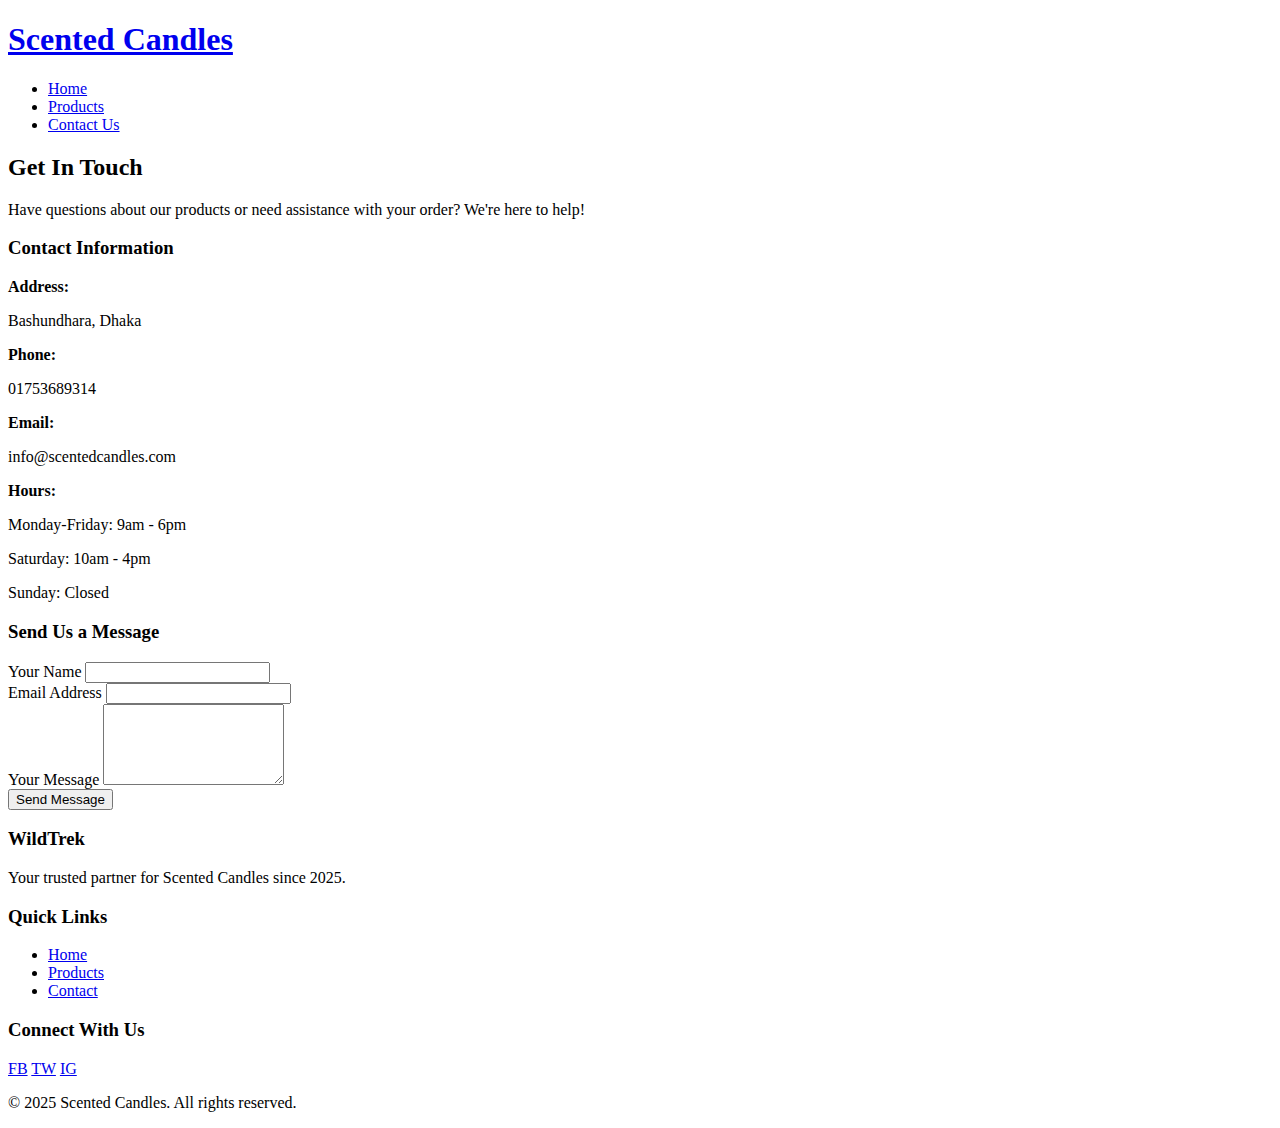
==== contact.html @ 1d8ac52d "Fourth Commit" ====
<!DOCTYPE html>
<html lang="en">
<head>
    <meta charset="UTF-8">
    <meta name="viewport" content="width=device-width, initial-scale=1.0">
    <title>Contact Us - Scented Candles</title>
    <link rel="stylesheet" href="styles.css">
    <script src="script.js" defer></script>
</head>
<body>
      <!-- Tahmid Mobassir Khan - ID1930818 -->
    <header>
        <div class="logo">
            <h1><a href="index.html">Scented Candles</a></h1>
        </div>
        <nav>
            <ul class="nav-links">
                <li><a href="index.html">Home</a></li>
                <li><a href="products.html">Products</a></li>
                <li><a href="contact.html" class="active">Contact Us</a></li>
            </ul>
        </nav>
    </header>
    <main>
        <section class="contact-hero">
            <h2>Get In Touch</h2>
            <p>Have questions about our products or need assistance with your order? We're here to help!</p>
        </section>
        <section class="contact-container">
            <div class="contact-info">
                <h3>Contact Information</h3>
                <div class="info-item">
                    <strong>Address:</strong>
                    <p>Bashundhara, Dhaka</p>
                </div>
                <div class="info-item">
                    <strong>Phone:</strong>
                    <p>01753689314</p>
                </div>
                <div class="info-item">
                    <strong>Email:</strong>
                    <p>info@scentedcandles.com</p>
                </div>
                <div class="info-item">
                    <strong>Hours:</strong>
                    <p>Monday-Friday: 9am - 6pm</p>
                    <p>Saturday: 10am - 4pm</p>
                    <p>Sunday: Closed</p>
                </div>
            </div>
            
            <div class="contact-form">
                <h3>Send Us a Message</h3>
                <form id="contactForm">
                    <div class="form-group">
                        <label for="name">Your Name</label>
                        <input type="text" id="name" name="name" required>
                    </div>
                    
                    <div class="form-group">
                        <label for="email">Email Address</label>
                        <input type="email" id="email" name="email" required>
                    </div>
                    <div class="form-group">
                        <label for="message">Your Message</label>
                        <textarea id="message" name="message" rows="5" required></textarea>
                    </div>
                    <button type="button" class="submit-button" onclick="submitForm()">Send Message</button>
                </form>
                <div id="formStatus"></div>
            </div>
        </section>
    </main>

    <footer>
        <div class="footer-content">
            <div class="footer-section">
                <h3>WildTrek</h3>
                <p>Your trusted partner for Scented Candles since 2025.</p>
            </div>
            <div class="footer-section">
                <h3>Quick Links</h3>
                <ul>
                    <li><a href="index.html">Home</a></li>
                    <li><a href="products.html">Products</a></li>
                    <li><a href="contact.html">Contact</a></li>
                </ul>
            </div>
            <div class="footer-section">
                <h3>Connect With Us</h3>
                <div class="social-icons">
                    <a href="#" class="social-icon">FB</a>
                    <a href="#" class="social-icon">TW</a>
                    <a href="#" class="social-icon">IG</a>
                </div>
            </div>
        </div>
        <div class="copyright">
            <p>&copy; 2025 Scented Candles. All rights reserved.</p>
        </div>
    </footer>
</body>
</html
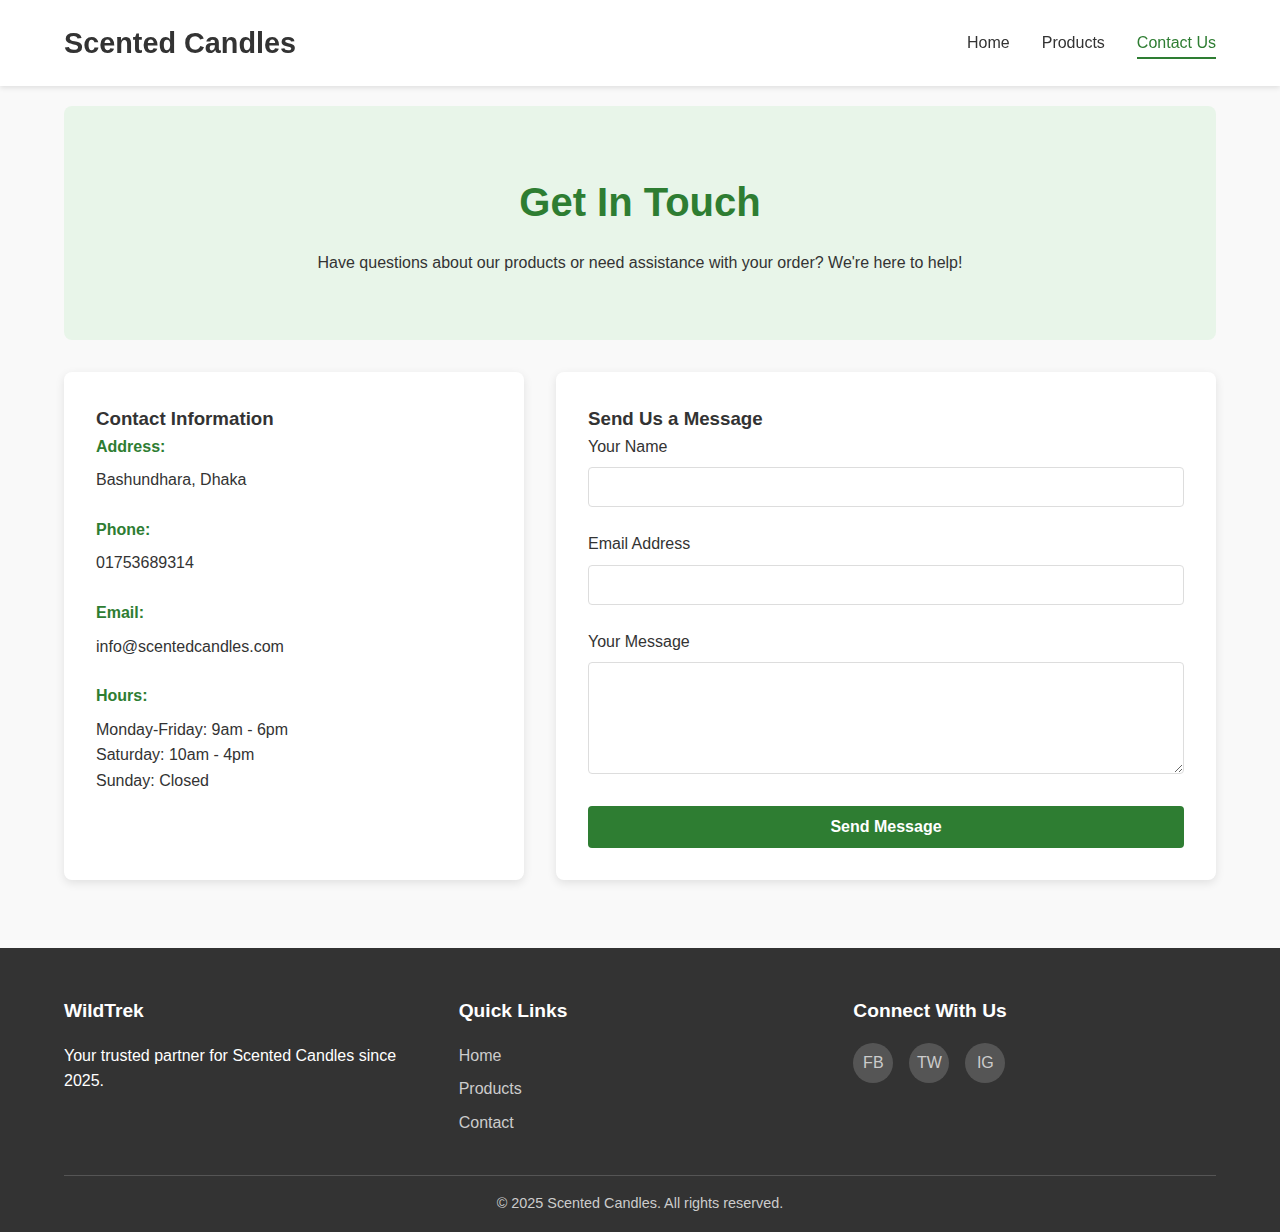
==== commit 97945bab: "10th Commit" ====
--- a/contact.html
+++ b/contact.html
@@ -16,7 +16,7 @@
         <nav>
             <ul class="nav-links">
                 <li><a href="index.html">Home</a></li>
-                <li><a href="products.html">Products</a></li>
+                <li><a href="product.html">Products</a></li>
                 <li><a href="contact.html" class="active">Contact Us</a></li>
             </ul>
         </nav>
@@ -82,7 +82,7 @@
                 <h3>Quick Links</h3>
                 <ul>
                     <li><a href="index.html">Home</a></li>
-                    <li><a href="products.html">Products</a></li>
+                    <li><a href="product.html">Products</a></li>
                     <li><a href="contact.html">Contact</a></li>
                 </ul>
             </div>
--- a/styles.css
+++ b/styles.css
@@ -0,0 +1,554 @@
+/* Global Styles */
+* {
+    margin: 0;
+    padding: 0;
+    box-sizing: border-box;
+    font-family: 'Segoe UI', Tahoma, Geneva, Verdana, sans-serif;
+}
+body {
+    background-color: #f9f9f9;
+    color: #333;
+    line-height: 1.6;
+}
+a {
+    text-decoration: none;
+    color: #333;
+}
+ul {
+    list-style: none;
+}
+img {
+    max-width: 100%;
+    height: auto;
+}
+/* Header Styling */
+header {
+    background-color: #ffffff;
+    padding: 20px 5%;
+    box-shadow: 0 2px 5px rgba(0, 0, 0, 0.1);
+    display: flex;
+    justify-content: space-between;
+    align-items: center;
+    position: sticky;
+    top: 0;
+    z-index: 100;
+}
+.logo h1 {
+    color: #2e7d32;
+    font-size: 1.8rem;
+}
+.nav-links {
+    display: flex;
+}
+.nav-links li {
+    margin-left: 2rem;
+}
+.nav-links a {
+    font-weight: 500;
+    padding: 8px 0;
+    position: relative;
+}
+
+.nav-links a:hover {
+    color: #2e7d32;
+}
+.nav-links a:after {
+    content: '';
+    position: absolute;
+    bottom: 0;
+    left: 0;
+    width: 0;
+    height: 2px;
+    background-color: #2e7d32;
+    transition: width 0.3s ease;
+}
+
+.nav-links a:hover:after {
+    width: 100%;
+}
+
+.nav-links a.active {
+    color: #2e7d32;
+}
+
+.nav-links a.active:after {
+    width: 100%;
+}
+
+/* Main Content Styles */
+main {
+    min-height: 80vh;
+    padding: 20px 5%;
+}
+
+section {
+    margin-bottom: 3rem;
+}
+
+.hero {
+    background-image: linear-gradient(rgba(0, 0, 0, 0.5), rgba(0, 0, 0, 0.5)), url('https://henpicked.net/wp-content/uploads/2021/12/Five-ways-scented-candles-can-benefit-your-health-via-Henpicked.jpg');
+    background-size: cover;
+    background-position: center;
+    color: white;
+    text-align: center;
+    padding: 8rem 2rem;
+    border-radius: 8px;
+    margin-bottom: 3rem;
+}
+
+.hero h2 {
+    font-size: 2.5rem;
+    margin-bottom: 1rem;
+}
+
+.hero p {
+    font-size: 1.2rem;
+    margin-bottom: 2rem;
+    max-width: 600px;
+    margin-left: auto;
+    margin-right: auto;
+}
+
+/* Buttons */
+.cta-button, .secondary-button, .add-to-cart, .submit-button, .filter-btn {
+    padding: 10px 20px;
+    border: none;
+    border-radius: 4px;
+    cursor: pointer;
+    font-weight: 600;
+    transition: all 0.3s ease;
+}
+
+.cta-button {
+    background-color: #2e7d32;
+    color: white;
+    font-size: 1.1rem;
+}
+
+.cta-button:hover {
+    background-color: #1b5e20;
+    transform: translateY(-2px);
+}
+
+.secondary-button {
+    background-color: #e0e0e0;
+    color: #333;
+}
+
+.secondary-button:hover {
+    background-color: #d5d5d5;
+}
+
+.add-to-cart {
+    background-color: #2e7d32;
+    color: white;
+    width: 100%;
+    margin-top: 10px;
+}
+
+.add-to-cart:hover {
+    background-color: #1b5e20;
+}
+
+.submit-button {
+    background-color: #2e7d32;
+    color: white;
+    width: 100%;
+    padding: 12px;
+    font-size: 1rem;
+}
+
+.submit-button:hover {
+    background-color: #1b5e20;
+}
+
+.filter-btn {
+    background-color: #e0e0e0;
+    margin-right: 10px;
+    margin-bottom: 10px;
+}
+
+.filter-btn:hover, .filter-btn.active {
+    background-color: #2e7d32;
+    color: white;
+}
+
+/* Features Section - Using Flexbox */
+.features h2 {
+    text-align: center;
+    margin-bottom: 2rem;
+    font-size: 2rem;
+}
+
+.feature-container {
+    display: flex;
+    flex-wrap: wrap;
+    justify-content: space-between;
+    gap: 2rem;
+}
+
+.feature {
+    flex: 1 1 300px;
+    background-color: white;
+    border-radius: 8px;
+    overflow: hidden;
+    box-shadow: 0 3px 10px rgba(0, 0, 0, 0.1);
+    transition: transform 0.3s ease;
+}
+
+.feature:hover {
+    transform: translateY(-5px);
+}
+
+.feature img {
+    width: 100%;
+    height: 200px;
+    object-fit: cover;
+}
+
+.feature h3 {
+    padding: 1rem 1rem 0.5rem;
+    color: #2e7d32;
+}
+
+.feature p {
+    padding: 0 1rem 1.5rem;
+}
+
+/* Testimonials */
+.testimonials h2 {
+    text-align: center;
+    margin-bottom: 2rem;
+}
+
+.testimonial-container {
+    display: flex;
+    flex-wrap: wrap;
+    gap: 2rem;
+    justify-content: center;
+    margin-bottom: 2rem;
+}
+
+.testimonial {
+    flex: 1 1 400px;
+    background-color: white;
+    padding: 2rem;
+    border-radius: 8px;
+    box-shadow: 0 3px 10px rgba(0, 0, 0, 0.1);
+}
+
+.customer {
+    font-weight: bold;
+    text-align: right;
+    margin-top: 1rem;
+    color: #2e7d32;
+}
+
+/* Products Page - Using CSS Grid */
+.products-hero, .contact-hero {
+    text-align: center;
+    padding: 4rem 2rem;
+    background-color: #e8f5e9;
+    border-radius: 8px;
+    margin-bottom: 2rem;
+}
+
+.products-hero h2, .contact-hero h2 {
+    font-size: 2.5rem;
+    color: #2e7d32;
+    margin-bottom: 1rem;
+}
+
+.product-categories {
+    margin-bottom: 2rem;
+}
+
+.category-filter {
+    display: flex;
+    flex-wrap: wrap;
+    justify-content: center;
+    margin-bottom: 2rem;
+}
+
+.product-grid {
+    display: grid;
+    grid-template-columns: repeat(auto-fill, minmax(300px, 1fr));
+    gap: 2rem;
+    margin-bottom: 2rem;
+}
+
+.product-card {
+    background-color: white;
+    border-radius: 8px;
+    overflow: hidden;
+    box-shadow: 0 3px 10px rgba(0, 0, 0, 0.1);
+    transition: transform 0.3s ease;
+}
+
+.product-card:hover {
+    transform: translateY(-5px);
+}
+
+.product-card img {
+    width: 100%;
+    height: 200px;
+    object-fit: cover;
+}
+
+.product-card h3 {
+    padding: 1rem 1rem 0.5rem;
+    color: #2e7d32;
+}
+
+.product-card p {
+    padding: 0 1rem;
+    margin-bottom: 0.5rem;
+}
+
+.product-card .price {
+    font-weight: bold;
+    font-size: 1.2rem;
+    color: #2e7d32;
+    padding: 0 1rem 1rem;
+}
+
+.cart-summary {
+    background-color: white;
+    border-radius: 8px;
+    padding: 2rem;
+    box-shadow: 0 3px 10px rgba(0, 0, 0, 0.1);
+}
+
+#cart-items {
+    margin: 1rem 0;
+}
+
+#cart-total {
+    font-weight: bold;
+    font-size: 1.2rem;
+    border-top: 1px solid #e0e0e0;
+    padding-top: 1rem;
+}
+
+/* Contact Page */
+.contact-container {
+    display: flex;
+    flex-wrap: wrap;
+    gap: 2rem;
+    margin-bottom: 3rem;
+}
+
+.contact-info {
+    flex: 1 1 300px;
+    background-color: white;
+    padding: 2rem;
+    border-radius: 8px;
+    box-shadow: 0 3px 10px rgba(0, 0, 0, 0.1);
+}
+
+.contact-form {
+    flex: 1 1 500px;
+    background-color: white;
+    padding: 2rem;
+    border-radius: 8px;
+    box-shadow: 0 3px 10px rgba(0, 0, 0, 0.1);
+}
+
+.info-item {
+    margin-bottom: 1.5rem;
+}
+
+.info-item strong {
+    display: block;
+    margin-bottom: 0.5rem;
+    color: #2e7d32;
+}
+
+.store-image {
+    margin-top: 2rem;
+}
+
+.store-image img {
+    width: 100%;
+    border-radius: 8px;
+    margin-bottom: 0.5rem;
+}
+
+.form-group {
+    margin-bottom: 1.5rem;
+}
+
+.form-group label {
+    display: block;
+    margin-bottom: 0.5rem;
+    font-weight: 500;
+}
+
+.form-group input, .form-group select, .form-group textarea {
+    width: 100%;
+    padding: 10px;
+    border: 1px solid #ddd;
+    border-radius: 4px;
+    font-size: 1rem;
+}
+
+.form-group textarea {
+    resize: vertical;
+}
+
+#formStatus {
+    margin-top: 1rem;
+    padding: 1rem;
+    border-radius: 4px;
+    display: none;
+}
+
+.success {
+    background-color: #e8f5e9;
+    border: 1px solid #2e7d32;
+    color: #2e7d32;
+}
+
+.error {
+    background-color: #ffebee;
+    border: 1px solid #c62828;
+    color: #c62828;
+}
+
+.faq-section {
+    background-color: white;
+    padding: 2rem;
+    border-radius: 8px;
+    box-shadow: 0 3px 10px rgba(0, 0, 0, 0.1);
+}
+
+.faq-section h3 {
+    margin-bottom: 1.5rem;
+    text-align: center;
+    color: #2e7d32;
+}
+
+.faq-item {
+    margin-bottom: 1.5rem;
+    padding-bottom: 1.5rem;
+    border-bottom: 1px solid #e0e0e0;
+}
+
+.faq-item:last-child {
+    border-bottom: none;
+    margin-bottom: 0;
+    padding-bottom: 0;
+}
+
+.faq-item h4 {
+    margin-bottom: 0.5rem;
+    color: #2e7d32;
+}
+
+/* Footer Styling */
+footer {
+    background-color: #333;
+    color: white;
+    padding: 3rem 5% 1rem;
+}
+
+.footer-content {
+    display: flex;
+    flex-wrap: wrap;
+    justify-content: space-between;
+    gap: 2rem;
+    margin-bottom: 2rem;
+}
+
+.footer-section {
+    flex: 1 1 250px;
+}
+
+.footer-section h3 {
+    margin-bottom: 1rem;
+    font-size: 1.2rem;
+}
+
+.footer-section ul li {
+    margin-bottom: 0.5rem;
+}
+
+.footer-section a {
+    color: #ccc;
+    transition: color 0.3s ease;
+}
+
+.footer-section a:hover {
+    color: white;
+}
+
+.social-icons {
+    display: flex;
+    gap: 1rem;
+}
+
+.social-icon {
+    display: inline-flex;
+    align-items: center;
+    justify-content: center;
+    width: 40px;
+    height: 40px;
+    background-color: #555;
+    border-radius: 50%;
+    transition: background-color 0.3s ease;
+}
+
+.social-icon:hover {
+    background-color: #2e7d32;
+}
+
+.copyright {
+    text-align: center;
+    padding-top: 1rem;
+    border-top: 1px solid #555;
+    font-size: 0.9rem;
+    color: #ccc;
+}
+
+/* Responsive Adjustments */
+@media (max-width: 768px) {
+    header {
+        flex-direction: column;
+        padding: 15px 5%;
+    }
+    
+    .logo {
+        margin-bottom: 15px;
+    }
+    
+    .nav-links {
+        width: 100%;
+        justify-content: space-between;
+    }
+    
+    .nav-links li {
+        margin-left: 0;
+    }
+  
+    .hero {
+        padding: 4rem 1.5rem;
+    }  
+    .feature-container, .testimonial-container {
+        flex-direction: column;
+    }   
+    .product-grid {
+        grid-template-columns: repeat(auto-fill, minmax(250px, 1fr));
+    }
+}
+@media (max-width: 480px) {
+    .hero h2 {
+        font-size: 2rem;
+    }   
+    .products-hero h2, .contact-hero h2 {
+        font-size: 2rem;
+    }
+    .filter-btn {
+        padding: 8px 15px;
+        font-size: 0.9rem;
+    }
+}